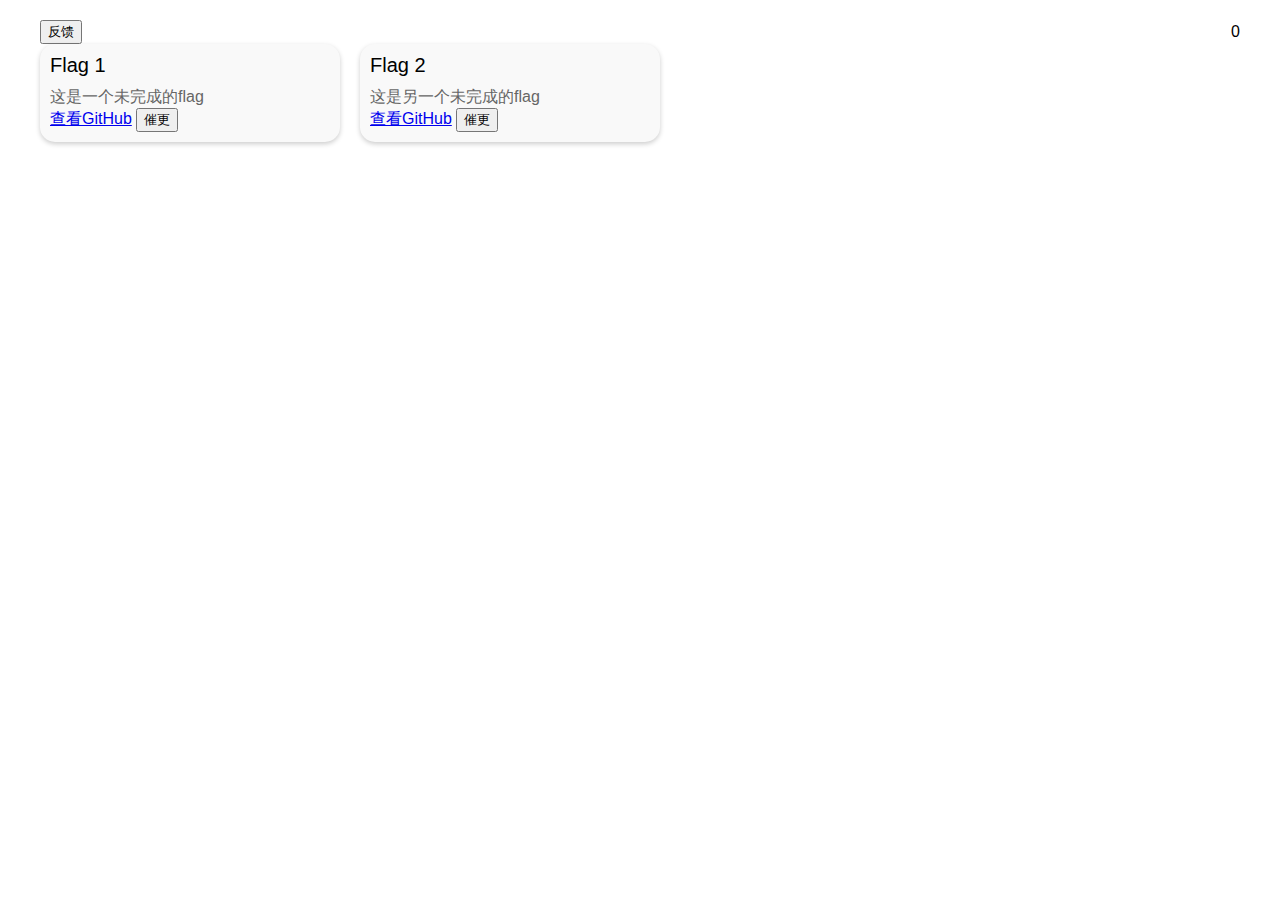
==== flag.html @ e8e350e8 "CodeDragon1990.some.github.io" ====
<!DOCTYPE html>
<html lang="zh">
<head>
    <meta charset="UTF-8">
    <title>开发者Flag监督页面</title>
    <link rel="stylesheet" href="flag.css">
</head>
<body>
    <div class="container">
        <div class="header">
            <button id="feedback-btn">反馈</button>
            <div id="people-count">0</div>
        </div>
        <div class="cards-container">
            <!-- 卡片内容将通过JavaScript动态添加 -->
        </div>
    </div>
    <script src="flag.js"></script>
</body>
</html>
---- flag.css ----
/* styles.css */
body, html {
    margin: 0;
    padding: 0;
    font-family: Arial, sans-serif;
}

.container {
    max-width: 1200px;
    margin: 0 auto;
    padding: 20px;
}

.header {
    display: flex;
    justify-content: space-between;
    align-items: center;
}

.cards-container {
    display: flex;
    flex-wrap: wrap;
    gap: 20px;
}

.card {
    width: calc(25% - 20px);
    background-color: #f9f9f9;
    border-radius: 15px;
    overflow: hidden;
    box-shadow: 0 2px 5px rgba(0,0,0,0.2);
    padding: 10px;
}

.card-title {
    font-size: 20px;
    margin-bottom: 10px;
}

.card-description {
    font-size: 16px;
    color: #666;
}

.card-button {
    margin-top: 10px;
}

/* 媒体查询，用于响应式设计 */
@media (max-width: 768px) {
    .card {
        width: calc(50% - 20px);
    }
}
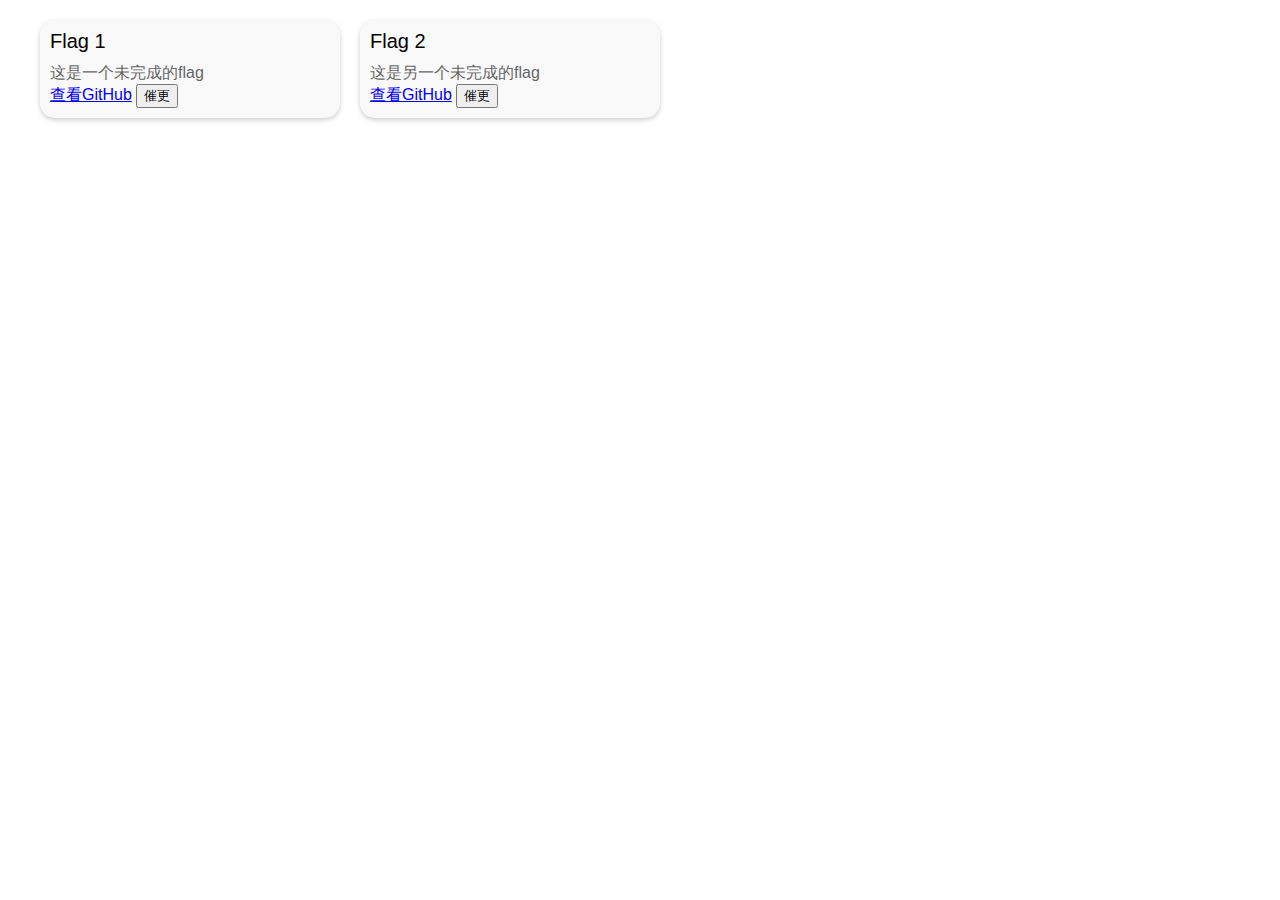
==== commit da4b52df: "CodeDragon1990.some.github.io" ====
--- a/flag.html
+++ b/flag.html
@@ -7,10 +7,6 @@
 </head>
 <body>
     <div class="container">
-        <div class="header">
-            <button id="feedback-btn">反馈</button>
-            <div id="people-count">0</div>
-        </div>
         <div class="cards-container">
             <!-- 卡片内容将通过JavaScript动态添加 -->
         </div>
--- a/flag.css
+++ b/flag.css
@@ -51,4 +51,13 @@
     .card {
         width: calc(50% - 20px);
     }
+}
+
+.logo-container {
+    background-image: url('./Logo.png');
+    width: 100px;
+    height: 100px;
+    background-size: cover;
+    background-position: center;
+    display: inline-block;
 }